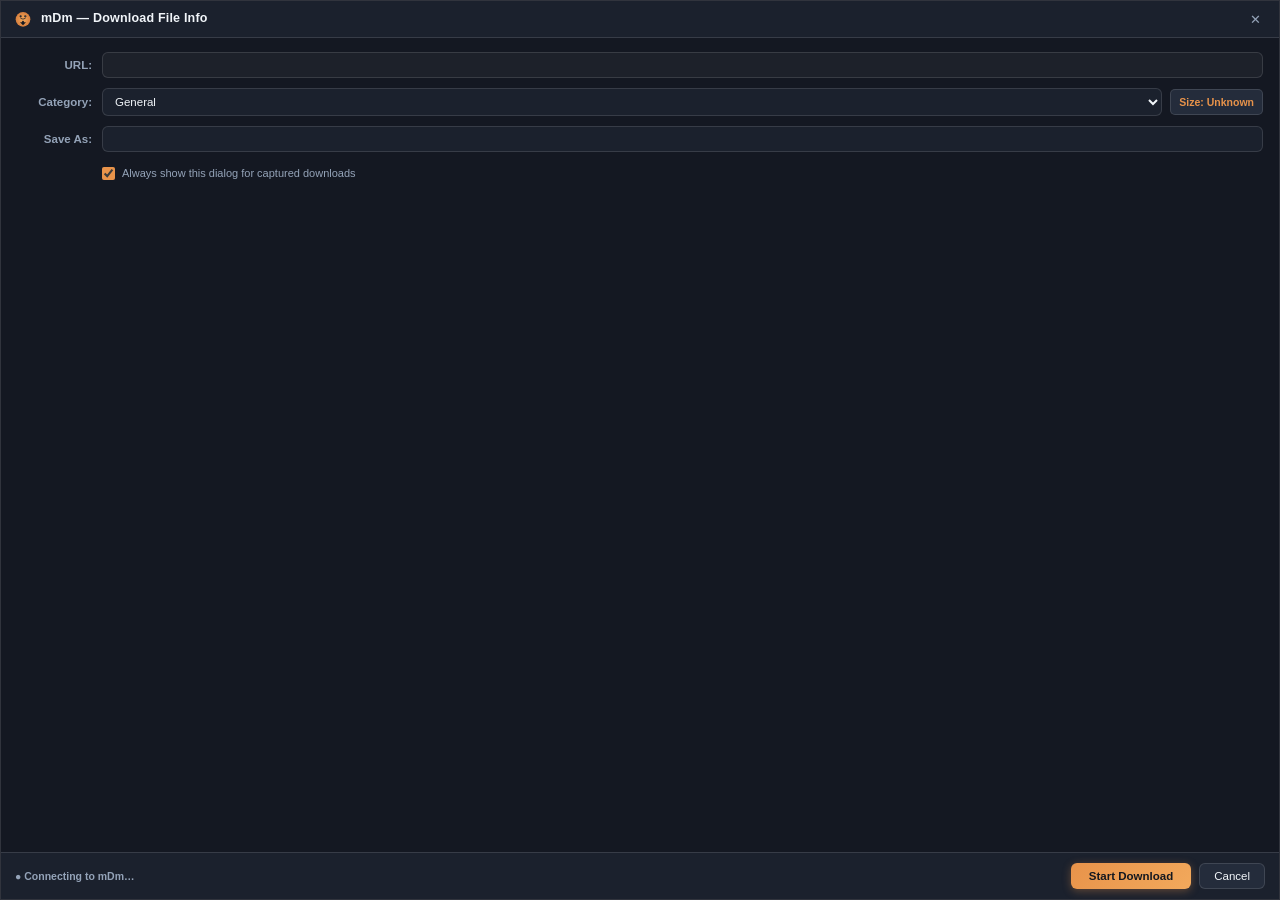
==== extension/dialog.html @ c91babe6 "feat: desktop floating speed widgets, playlist inspector, audio artwork/metadata, and Windows suppor" ====
<!doctype html>
<html lang="en">
<head>
  <meta charset="utf-8">
  <meta name="viewport" content="width=device-width, initial-scale=1">
  <title>mDm — Download File Info</title>
  <link rel="stylesheet" href="dialog.css">
</head>
<body>
  <div class="dlg-window">
    <!-- Header -->
    <div class="dlg-head">
      <div class="dlg-title">
        <svg class="dlg-mascot" viewBox="0 0 120 120">
          <defs>
            <radialGradient id="g-dlg-mascot" cx="0.5" cy="0.5" r="0.75">
              <stop offset="0" stop-color="#f2a95c"/>
              <stop offset="1" stop-color="#c96a2e"/>
            </radialGradient>
          </defs>
          <circle cx="60" cy="62" r="44" fill="url(#g-dlg-mascot)"/>
          <circle cx="46" cy="44" r="6.5" fill="#141820"/>
          <circle cx="74" cy="44" r="6.5" fill="#141820"/>
          <circle cx="48" cy="42" r="2" fill="#fff"/>
          <circle cx="76" cy="42" r="2" fill="#fff"/>
          <path d="M47 57 Q60 66 73 57" stroke="#141820" stroke-width="4.5" stroke-linecap="round" fill="none"/>
          <rect x="54.5" y="70" width="11" height="16" rx="5.5" fill="#141820"/>
          <path d="M42 80 h36 L60 97 Z" fill="#141820"/>
        </svg>
        <span>mDm — Download File Info</span>
      </div>
      <button type="button" class="dlg-btn-close" id="btn-close" title="Close">✕</button>
    </div>

    <!-- Form Content -->
    <div class="dlg-body">
      <div class="dlg-row">
        <label class="dlg-label">URL:</label>
        <div class="dlg-field-wrap">
          <input type="text" id="dlg-url" class="dlg-input" readonly spellcheck="false">
        </div>
      </div>

      <div class="dlg-row">
        <label class="dlg-label">Category:</label>
        <div class="dlg-field-wrap dlg-inline">
          <select id="dlg-category" class="dlg-select">
            <option value="general">General</option>
            <option value="programs">Programs (.exe, .msi, .apk)</option>
            <option value="compressed">Compressed (.zip, .rar, .7z)</option>
            <option value="videos">Videos (.mp4, .mkv, .webm)</option>
            <option value="audio">Audio (.mp3, .flac, .wav)</option>
            <option value="documents">Documents (.pdf, .docx, .txt)</option>
          </select>
          <span class="dlg-size-badge" id="dlg-size">Size: Unknown</span>
        </div>
      </div>

      <div class="dlg-row">
        <label class="dlg-label">Save As:</label>
        <div class="dlg-field-wrap">
          <input type="text" id="dlg-filename" class="dlg-input" spellcheck="false">
        </div>
      </div>

      <div class="dlg-options-row">
        <label class="dlg-checkbox-label">
          <input type="checkbox" id="dlg-chk-show" checked>
          <span>Always show this dialog for captured downloads</span>
        </label>
      </div>
    </div>

    <!-- Footer Buttons -->
    <div class="dlg-footer">
      <div class="dlg-footer-left">
        <span class="dlg-daemon-status" id="dlg-status">● Connecting to mDm…</span>
      </div>
      <div class="dlg-buttons">
        <button type="button" id="btn-start" class="dlg-btn-primary">Start Download</button>
        <button type="button" id="btn-cancel" class="dlg-btn-secondary">Cancel</button>
      </div>
    </div>
  </div>

  <script src="dialog.js"></script>
</body>
</html>
---- extension/dialog.css ----
/* mDm IDM-style Download Confirmation Dialog Window Styles */

:root {
  --bg: #141822;
  --panel: #1b212d;
  --panel-2: #242c3b;
  --border: rgba(255, 255, 255, 0.12);
  --text: #f1f5f9;
  --muted: #94a3b8;
  --accent: #e8934a;
  --accent-2: #f2a95c;
  --ok: #3ecf8e;
  --err: #ef4444;
}

* {
  box-sizing: border-box;
  margin: 0;
  padding: 0;
  user-select: none;
}

body {
  width: 100vw;
  height: 100vh;
  background: var(--bg);
  color: var(--text);
  font-family: -apple-system, BlinkMacSystemFont, "Segoe UI", Roboto, sans-serif;
  font-size: 12px;
  line-height: 1.4;
  overflow: hidden;
}

.dlg-window {
  display: flex;
  flex-direction: column;
  height: 100%;
  border: 1px solid var(--border);
}

/* Header */
.dlg-head {
  display: flex;
  align-items: center;
  justify-content: space-between;
  background: var(--panel);
  border-bottom: 1px solid var(--border);
  padding: 8px 12px;
  -webkit-app-region: drag;
}

.dlg-title {
  display: flex;
  align-items: center;
  gap: 8px;
  font-weight: 700;
  font-size: 12.5px;
  letter-spacing: 0.2px;
}

.dlg-mascot {
  width: 20px;
  height: 20px;
  flex-shrink: 0;
}

.dlg-btn-close {
  background: none;
  border: 0;
  color: var(--muted);
  cursor: pointer;
  font-size: 13px;
  padding: 2px 6px;
  border-radius: 4px;
  -webkit-app-region: no-drag;
}
.dlg-btn-close:hover {
  color: var(--text);
  background: rgba(255, 255, 255, 0.12);
}

/* Body */
.dlg-body {
  flex: 1;
  padding: 14px 16px;
  display: flex;
  flex-direction: column;
  gap: 10px;
  background: var(--bg);
}

.dlg-row {
  display: grid;
  grid-template-columns: 75px 1fr;
  align-items: center;
  gap: 10px;
}

.dlg-label {
  font-size: 11.5px;
  font-weight: 600;
  color: var(--muted);
  text-align: right;
}

.dlg-field-wrap {
  display: flex;
  align-items: center;
  width: 100%;
}

.dlg-inline {
  gap: 8px;
}

.dlg-input {
  width: 100%;
  background: var(--panel);
  border: 1px solid var(--border);
  border-radius: 6px;
  padding: 6px 10px;
  color: var(--text);
  font-size: 11.5px;
  outline: none;
  transition: border-color .15s ease;
  user-select: text;
}

.dlg-input:focus {
  border-color: var(--accent);
}

.dlg-input[readonly] {
  color: #cbd5e1;
  background: rgba(255, 255, 255, 0.04);
}

.dlg-select {
  flex: 1;
  background: var(--panel);
  border: 1px solid var(--border);
  border-radius: 6px;
  padding: 6px 8px;
  color: var(--text);
  font-size: 11.5px;
  outline: none;
  cursor: pointer;
}

.dlg-select:focus {
  border-color: var(--accent);
}

.dlg-size-badge {
  background: var(--panel-2);
  border: 1px solid var(--border);
  border-radius: 5px;
  padding: 5px 8px;
  font-size: 10.5px;
  font-weight: 600;
  color: var(--accent);
  white-space: nowrap;
}

.dlg-options-row {
  margin-top: 4px;
  padding-left: 85px;
}

.dlg-checkbox-label {
  display: inline-flex;
  align-items: center;
  gap: 7px;
  cursor: pointer;
  color: var(--muted);
  font-size: 11px;
}

.dlg-checkbox-label input[type="checkbox"] {
  accent-color: var(--accent);
  width: 13px;
  height: 13px;
  cursor: pointer;
}

/* Footer */
.dlg-footer {
  display: flex;
  align-items: center;
  justify-content: space-between;
  background: var(--panel);
  border-top: 1px solid var(--border);
  padding: 10px 14px;
}

.dlg-daemon-status {
  font-size: 10.5px;
  font-weight: 600;
  color: var(--muted);
}
.dlg-daemon-status.is-connected {
  color: var(--ok);
}
.dlg-daemon-status.is-error {
  color: var(--err);
}

.dlg-buttons {
  display: flex;
  align-items: center;
  gap: 8px;
}

.dlg-btn-primary {
  background: linear-gradient(135deg, var(--accent), var(--accent-2));
  color: #141820;
  border: 0;
  border-radius: 6px;
  padding: 7px 18px;
  font-size: 11.5px;
  font-weight: 700;
  cursor: pointer;
  box-shadow: 0 2px 8px rgba(232, 147, 74, 0.35);
  transition: transform .1s ease, filter .15s ease;
}
.dlg-btn-primary:hover {
  filter: brightness(1.08);
}
.dlg-btn-primary:active {
  transform: scale(0.97);
}

.dlg-btn-secondary {
  background: var(--panel-2);
  color: var(--text);
  border: 1px solid var(--border);
  border-radius: 6px;
  padding: 6px 14px;
  font-size: 11.5px;
  font-weight: 500;
  cursor: pointer;
}
.dlg-btn-secondary:hover {
  background: rgba(255, 255, 255, 0.12);
}
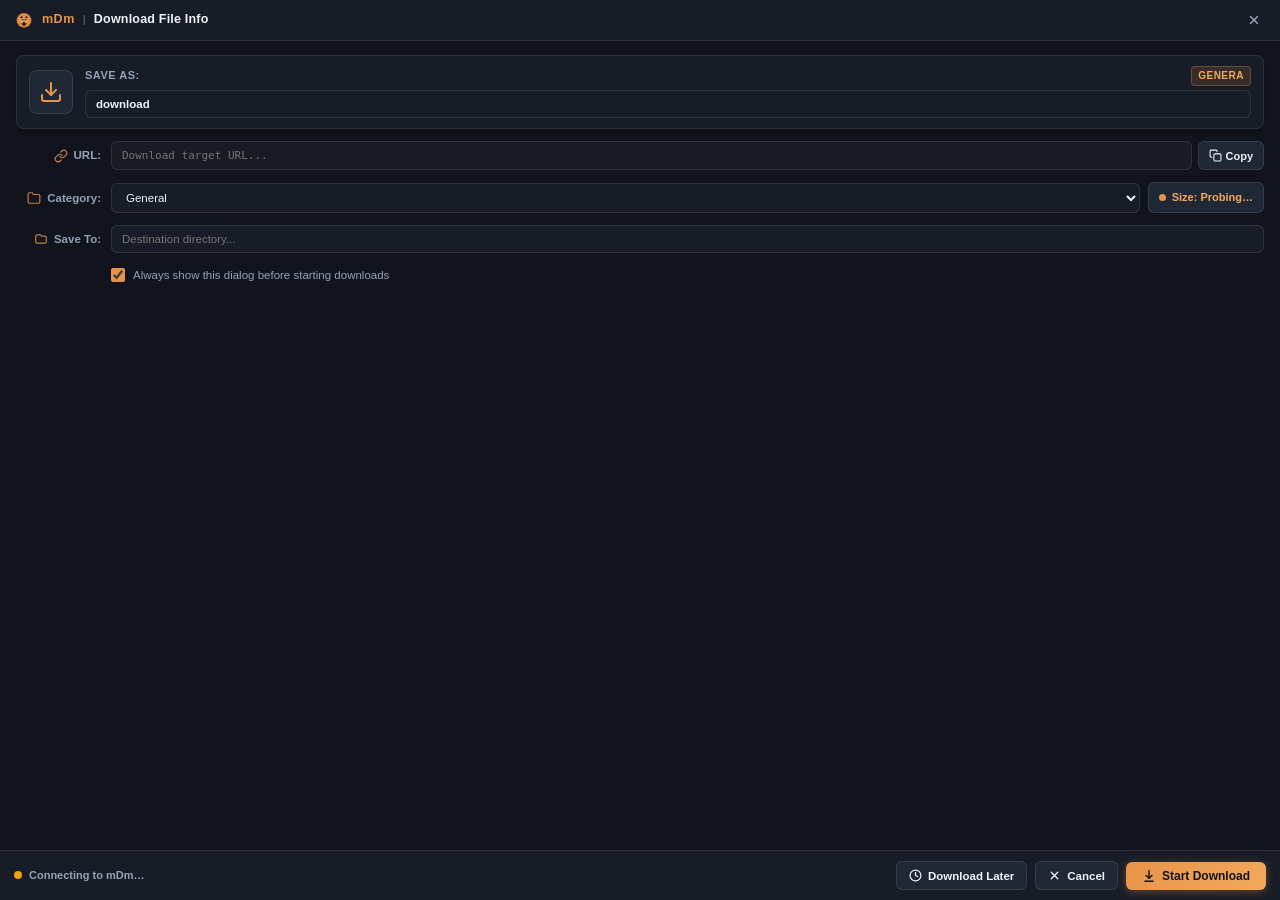
==== commit b2f54937: "feat: bundle browser extension in installer, add 1-click install, auto engine updates, and responsiv" ====
--- a/extension/dialog.html
+++ b/extension/dialog.html
@@ -9,9 +9,9 @@
 <body>
   <div class="dlg-window">
     <!-- Header -->
-    <div class="dlg-head">
+    <header class="dlg-head">
       <div class="dlg-title">
-        <svg class="dlg-mascot" viewBox="0 0 120 120">
+        <svg class="dlg-mascot" viewBox="0 0 120 120" aria-hidden="true">
           <defs>
             <radialGradient id="g-dlg-mascot" cx="0.5" cy="0.5" r="0.75">
               <stop offset="0" stop-color="#f2a95c"/>
@@ -27,62 +27,136 @@
           <rect x="54.5" y="70" width="11" height="16" rx="5.5" fill="#141820"/>
           <path d="M42 80 h36 L60 97 Z" fill="#141820"/>
         </svg>
-        <span>mDm — Download File Info</span>
+        <span class="dlg-app-name">mDm</span>
+        <span class="dlg-divider">|</span>
+        <span class="dlg-header-label">Download File Info</span>
       </div>
-      <button type="button" class="dlg-btn-close" id="btn-close" title="Close">✕</button>
-    </div>
+      <button type="button" class="dlg-btn-close" id="btn-close" title="Close" aria-label="Close dialog">
+        <svg viewBox="0 0 24 24" width="14" height="14" fill="none" stroke="currentColor" stroke-width="2.5" stroke-linecap="round">
+          <line x1="18" y1="6" x2="6" y2="18"/>
+          <line x1="6" y1="6" x2="18" y2="18"/>
+        </svg>
+      </button>
+    </header>
 
     <!-- Form Content -->
-    <div class="dlg-body">
-      <div class="dlg-row">
-        <label class="dlg-label">URL:</label>
-        <div class="dlg-field-wrap">
-          <input type="text" id="dlg-url" class="dlg-input" readonly spellcheck="false">
+    <main class="dlg-body">
+      <!-- File Summary Card -->
+      <div class="dlg-file-card">
+        <div class="dlg-file-icon-box" id="dlg-file-icon" title="Detected File Type">
+          <!-- Dynamically populated with category SVG icon -->
+        </div>
+        <div class="dlg-file-meta">
+          <div class="dlg-file-label-row">
+            <label for="dlg-filename" class="dlg-meta-title">Save As:</label>
+            <span class="dlg-ext-badge" id="dlg-ext-badge">FILE</span>
+          </div>
+          <input type="text" id="dlg-filename" class="dlg-input dlg-filename-input" spellcheck="false" autocomplete="off" placeholder="Filename...">
         </div>
       </div>
 
+      <!-- URL Row -->
       <div class="dlg-row">
-        <label class="dlg-label">Category:</label>
-        <div class="dlg-field-wrap dlg-inline">
-          <select id="dlg-category" class="dlg-select">
-            <option value="general">General</option>
-            <option value="programs">Programs (.exe, .msi, .apk)</option>
-            <option value="compressed">Compressed (.zip, .rar, .7z)</option>
-            <option value="videos">Videos (.mp4, .mkv, .webm)</option>
-            <option value="audio">Audio (.mp3, .flac, .wav)</option>
-            <option value="documents">Documents (.pdf, .docx, .txt)</option>
-          </select>
-          <span class="dlg-size-badge" id="dlg-size">Size: Unknown</span>
+        <label for="dlg-url" class="dlg-label">
+          <svg class="dlg-label-icon" viewBox="0 0 24 24" fill="none" stroke="currentColor" stroke-width="2" stroke-linecap="round" stroke-linejoin="round">
+            <path d="M10 13a5 5 0 0 0 7.54.54l3-3a5 5 0 0 0-7.07-7.07l-1.72 1.71"/>
+            <path d="M14 11a5 5 0 0 0-7.54-.54l-3 3a5 5 0 0 0 7.07 7.07l1.71-1.71"/>
+          </svg>
+          <span>URL:</span>
+        </label>
+        <div class="dlg-field-wrap dlg-has-button">
+          <input type="text" id="dlg-url" class="dlg-input dlg-readonly" readonly spellcheck="false" placeholder="Download target URL...">
+          <button type="button" class="dlg-field-btn" id="btn-copy-url" title="Copy URL to clipboard">
+            <svg class="btn-copy-icon" viewBox="0 0 24 24" width="13" height="13" fill="none" stroke="currentColor" stroke-width="2" stroke-linecap="round" stroke-linejoin="round">
+              <rect x="9" y="9" width="13" height="13" rx="2" ry="2"/>
+              <path d="M5 15H4a2 2 0 0 1-2-2V4a2 2 0 0 1 2-2h9a2 2 0 0 1 2 2v1"/>
+            </svg>
+            <span class="dlg-copy-text" id="dlg-copy-text">Copy</span>
+          </button>
         </div>
       </div>
 
+      <!-- Category & Size Grid -->
       <div class="dlg-row">
-        <label class="dlg-label">Save As:</label>
-        <div class="dlg-field-wrap">
-          <input type="text" id="dlg-filename" class="dlg-input" spellcheck="false">
+        <label for="dlg-category" class="dlg-label">
+          <svg class="dlg-label-icon" viewBox="0 0 24 24" fill="none" stroke="currentColor" stroke-width="2" stroke-linecap="round" stroke-linejoin="round">
+            <path d="M22 19a2 2 0 0 1-2 2H4a2 2 0 0 1-2-2V5a2 2 0 0 1 2-2h5l2 3h9a2 2 0 0 1 2 2z"/>
+          </svg>
+          <span>Category:</span>
+        </label>
+        <div class="dlg-field-wrap dlg-grid-cat-size">
+          <select id="dlg-category" class="dlg-select">
+            <option value="general">General</option>
+            <option value="programs">Programs (.exe, .msi, .apk, .iso)</option>
+            <option value="compressed">Compressed (.zip, .rar, .7z, .tar)</option>
+            <option value="videos">Videos (.mp4, .mkv, .webm, .mov)</option>
+            <option value="audio">Audio (.mp3, .flac, .wav, .m4a)</option>
+            <option value="documents">Documents (.pdf, .docx, .txt)</option>
+          </select>
+          <div class="dlg-size-badge" id="dlg-size-badge">
+            <span class="dlg-size-dot" id="dlg-size-dot"></span>
+            <span id="dlg-size">Size: Probing…</span>
+          </div>
         </div>
       </div>
 
+      <!-- Save To Folder Row -->
+      <div class="dlg-row">
+        <label for="dlg-output-dir" class="dlg-label">
+          <svg class="dlg-label-icon" viewBox="0 0 24 24" fill="none" stroke="currentColor" stroke-width="2" stroke-linecap="round" stroke-linejoin="round">
+            <path d="M3 7v10a2 2 0 0 0 2 2h14a2 2 0 0 0 2-2V9a2 2 0 0 0-2-2h-6l-2-2H5a2 2 0 0 0-2 2z"/>
+          </svg>
+          <span>Save To:</span>
+        </label>
+        <div class="dlg-field-wrap">
+          <input type="text" id="dlg-output-dir" class="dlg-input" spellcheck="false" placeholder="Destination directory...">
+        </div>
+      </div>
+
+      <!-- Options Row -->
       <div class="dlg-options-row">
         <label class="dlg-checkbox-label">
           <input type="checkbox" id="dlg-chk-show" checked>
-          <span>Always show this dialog for captured downloads</span>
+          <span>Always show this dialog before starting downloads</span>
         </label>
       </div>
-    </div>
+    </main>
 
-    <!-- Footer Buttons -->
-    <div class="dlg-footer">
+    <!-- Footer -->
+    <footer class="dlg-footer">
       <div class="dlg-footer-left">
-        <span class="dlg-daemon-status" id="dlg-status">● Connecting to mDm…</span>
+        <div class="dlg-status-indicator" id="dlg-status">
+          <span class="dlg-status-dot is-connecting" id="dlg-status-dot"></span>
+          <span class="dlg-status-label" id="dlg-status-text">Connecting to mDm…</span>
+        </div>
       </div>
       <div class="dlg-buttons">
-        <button type="button" id="btn-start" class="dlg-btn-primary">Start Download</button>
-        <button type="button" id="btn-cancel" class="dlg-btn-secondary">Cancel</button>
+        <button type="button" id="btn-later" class="dlg-btn-secondary" title="Add to queue in paused state">
+          <svg viewBox="0 0 24 24" width="13" height="13" fill="none" stroke="currentColor" stroke-width="2.2" stroke-linecap="round" stroke-linejoin="round">
+            <circle cx="12" cy="12" r="10"/>
+            <polyline points="12 6 12 12 16 14"/>
+          </svg>
+          <span>Download Later</span>
+        </button>
+        <button type="button" id="btn-cancel" class="dlg-btn-secondary" title="Cancel this download">
+          <svg viewBox="0 0 24 24" width="13" height="13" fill="none" stroke="currentColor" stroke-width="2.2" stroke-linecap="round" stroke-linejoin="round">
+            <line x1="18" y1="6" x2="6" y2="18"/>
+            <line x1="6" y1="6" x2="18" y2="18"/>
+          </svg>
+          <span>Cancel</span>
+        </button>
+        <button type="button" id="btn-start" class="dlg-btn-primary" title="Start downloading immediately">
+          <svg viewBox="0 0 24 24" width="14" height="14" fill="none" stroke="currentColor" stroke-width="2.5" stroke-linecap="round" stroke-linejoin="round">
+            <path d="M12 3v13"/>
+            <polyline points="7 11 12 16 17 11"/>
+            <line x1="5" y1="21" x2="19" y2="21"/>
+          </svg>
+          <span>Start Download</span>
+        </button>
       </div>
-    </div>
+    </footer>
   </div>
 
   <script src="dialog.js"></script>
 </body>
-</html>+</html>
--- a/extension/dialog.css
+++ b/extension/dialog.css
@@ -1,15 +1,19 @@
 /* mDm IDM-style Download Confirmation Dialog Window Styles */
 
 :root {
-  --bg: #141822;
-  --panel: #1b212d;
-  --panel-2: #242c3b;
-  --border: rgba(255, 255, 255, 0.12);
+  --bg: #11141c;
+  --panel: #171c26;
+  --panel-2: #202735;
+  --panel-hover: #262f40;
+  --border: rgba(255, 255, 255, 0.10);
+  --border-focus: #e8934a;
   --text: #f1f5f9;
-  --muted: #94a3b8;
+  --text-muted: #94a3b8;
+  --text-dim: #64748b;
   --accent: #e8934a;
   --accent-2: #f2a95c;
-  --ok: #3ecf8e;
+  --ok: #10b981;
+  --warn: #f59e0b;
   --err: #ef4444;
 }
 
@@ -25,7 +29,7 @@
   height: 100vh;
   background: var(--bg);
   color: var(--text);
-  font-family: -apple-system, BlinkMacSystemFont, "Segoe UI", Roboto, sans-serif;
+  font-family: -apple-system, BlinkMacSystemFont, "Segoe UI", Roboto, Oxygen, Ubuntu, Cantarell, sans-serif;
   font-size: 12px;
   line-height: 1.4;
   overflow: hidden;
@@ -35,7 +39,7 @@
   display: flex;
   flex-direction: column;
   height: 100%;
-  border: 1px solid var(--border);
+  background: var(--bg);
 }
 
 /* Header */
@@ -45,7 +49,7 @@
   justify-content: space-between;
   background: var(--panel);
   border-bottom: 1px solid var(--border);
-  padding: 8px 12px;
+  padding: 8px 14px;
   -webkit-app-region: drag;
 }
 
@@ -53,7 +57,6 @@
   display: flex;
   align-items: center;
   gap: 8px;
-  font-weight: 700;
   font-size: 12.5px;
   letter-spacing: 0.2px;
 }
@@ -64,19 +67,41 @@
   flex-shrink: 0;
 }
 
+.dlg-app-name {
+  font-weight: 800;
+  color: var(--accent);
+  letter-spacing: 0.5px;
+}
+
+.dlg-divider {
+  color: var(--text-dim);
+  font-weight: 300;
+  font-size: 11px;
+}
+
+.dlg-header-label {
+  font-weight: 600;
+  color: var(--text);
+}
+
 .dlg-btn-close {
-  background: none;
+  display: flex;
+  align-items: center;
+  justify-content: center;
+  background: transparent;
   border: 0;
-  color: var(--muted);
-  cursor: pointer;
-  font-size: 13px;
-  padding: 2px 6px;
+  color: var(--text-muted);
+  cursor: pointer;
+  width: 24px;
+  height: 24px;
   border-radius: 4px;
   -webkit-app-region: no-drag;
-}
+  transition: all 0.15s ease;
+}
+
 .dlg-btn-close:hover {
-  color: var(--text);
-  background: rgba(255, 255, 255, 0.12);
+  color: #fff;
+  background: rgba(239, 68, 68, 0.75);
 }
 
 /* Body */
@@ -85,22 +110,104 @@
   padding: 14px 16px;
   display: flex;
   flex-direction: column;
-  gap: 10px;
+  gap: 12px;
   background: var(--bg);
-}
-
+  overflow-y: auto;
+}
+
+/* File Summary Card */
+.dlg-file-card {
+  display: flex;
+  align-items: center;
+  gap: 12px;
+  background: var(--panel);
+  border: 1px solid var(--border);
+  border-radius: 8px;
+  padding: 10px 12px;
+  box-shadow: 0 2px 6px rgba(0, 0, 0, 0.2);
+}
+
+.dlg-file-icon-box {
+  width: 44px;
+  height: 44px;
+  flex-shrink: 0;
+  display: flex;
+  align-items: center;
+  justify-content: center;
+  background: var(--panel-2);
+  border: 1px solid var(--border);
+  border-radius: 8px;
+  color: var(--accent);
+}
+
+.dlg-file-icon-box svg {
+  width: 24px;
+  height: 24px;
+}
+
+.dlg-file-meta {
+  flex: 1;
+  min-width: 0;
+  display: flex;
+  flex-direction: column;
+  gap: 4px;
+}
+
+.dlg-file-label-row {
+  display: flex;
+  align-items: center;
+  justify-content: space-between;
+}
+
+.dlg-meta-title {
+  font-size: 11px;
+  font-weight: 700;
+  color: var(--text-muted);
+  text-transform: uppercase;
+  letter-spacing: 0.5px;
+}
+
+.dlg-ext-badge {
+  background: rgba(232, 147, 74, 0.15);
+  color: var(--accent-2);
+  border: 1px solid rgba(232, 147, 74, 0.3);
+  border-radius: 4px;
+  padding: 2px 6px;
+  font-size: 10px;
+  font-weight: 700;
+  letter-spacing: 0.5px;
+  text-transform: uppercase;
+}
+
+.dlg-filename-input {
+  font-weight: 600;
+  font-size: 12.5px;
+  color: #fff;
+}
+
+/* Rows */
 .dlg-row {
   display: grid;
-  grid-template-columns: 75px 1fr;
+  grid-template-columns: 85px 1fr;
   align-items: center;
   gap: 10px;
 }
 
 .dlg-label {
+  display: flex;
+  align-items: center;
+  gap: 6px;
   font-size: 11.5px;
   font-weight: 600;
-  color: var(--muted);
-  text-align: right;
+  color: var(--text-muted);
+  justify-content: flex-end;
+}
+
+.dlg-label-icon {
+  width: 14px;
+  height: 14px;
+  stroke: var(--accent);
+  opacity: 0.85;
 }
 
 .dlg-field-wrap {
@@ -109,8 +216,14 @@
   width: 100%;
 }
 
-.dlg-inline {
+.dlg-has-button {
+  gap: 6px;
+}
+
+.dlg-grid-cat-size {
+  display: flex;
   gap: 8px;
+  align-items: center;
 }
 
 .dlg-input {
@@ -118,21 +231,46 @@
   background: var(--panel);
   border: 1px solid var(--border);
   border-radius: 6px;
-  padding: 6px 10px;
+  padding: 7px 10px;
   color: var(--text);
   font-size: 11.5px;
   outline: none;
-  transition: border-color .15s ease;
+  transition: border-color .15s ease, box-shadow .15s ease;
   user-select: text;
 }
 
 .dlg-input:focus {
   border-color: var(--accent);
-}
-
-.dlg-input[readonly] {
-  color: #cbd5e1;
-  background: rgba(255, 255, 255, 0.04);
+  box-shadow: 0 0 0 2px rgba(232, 147, 74, 0.2);
+}
+
+.dlg-readonly {
+  color: #94a3b8;
+  background: rgba(255, 255, 255, 0.03);
+  font-family: Consolas, monospace;
+  font-size: 11px;
+}
+
+.dlg-field-btn {
+  display: inline-flex;
+  align-items: center;
+  gap: 4px;
+  background: var(--panel-2);
+  color: var(--text);
+  border: 1px solid var(--border);
+  border-radius: 6px;
+  padding: 7px 10px;
+  font-size: 11px;
+  font-weight: 600;
+  cursor: pointer;
+  white-space: nowrap;
+  transition: all 0.15s ease;
+}
+
+.dlg-field-btn:hover {
+  background: var(--panel-hover);
+  border-color: rgba(255, 255, 255, 0.2);
+  color: #fff;
 }
 
 .dlg-select {
@@ -140,11 +278,13 @@
   background: var(--panel);
   border: 1px solid var(--border);
   border-radius: 6px;
-  padding: 6px 8px;
+  padding: 7px 10px;
   color: var(--text);
   font-size: 11.5px;
+  font-weight: 500;
   outline: none;
   cursor: pointer;
+  transition: border-color .15s ease;
 }
 
 .dlg-select:focus {
@@ -152,34 +292,54 @@
 }
 
 .dlg-size-badge {
+  display: inline-flex;
+  align-items: center;
+  gap: 6px;
   background: var(--panel-2);
   border: 1px solid var(--border);
-  border-radius: 5px;
-  padding: 5px 8px;
-  font-size: 10.5px;
-  font-weight: 600;
-  color: var(--accent);
+  border-radius: 6px;
+  padding: 7px 10px;
+  font-size: 11px;
+  font-weight: 600;
+  color: var(--accent-2);
   white-space: nowrap;
 }
 
+.dlg-size-dot {
+  width: 7px;
+  height: 7px;
+  border-radius: 50%;
+  background: var(--warn);
+}
+
+.dlg-size-dot.is-verified {
+  background: var(--ok);
+}
+
+.dlg-size-dot.is-probing {
+  background: var(--accent);
+  animation: dlgPulse 1s infinite alternate;
+}
+
+/* Options */
 .dlg-options-row {
-  margin-top: 4px;
-  padding-left: 85px;
+  padding-left: 95px;
+  margin-top: 2px;
 }
 
 .dlg-checkbox-label {
   display: inline-flex;
   align-items: center;
-  gap: 7px;
-  cursor: pointer;
-  color: var(--muted);
-  font-size: 11px;
+  gap: 8px;
+  cursor: pointer;
+  color: var(--text-muted);
+  font-size: 11.5px;
 }
 
 .dlg-checkbox-label input[type="checkbox"] {
   accent-color: var(--accent);
-  width: 13px;
-  height: 13px;
+  width: 14px;
+  height: 14px;
   cursor: pointer;
 }
 
@@ -193,16 +353,38 @@
   padding: 10px 14px;
 }
 
-.dlg-daemon-status {
-  font-size: 10.5px;
-  font-weight: 600;
-  color: var(--muted);
-}
-.dlg-daemon-status.is-connected {
-  color: var(--ok);
-}
-.dlg-daemon-status.is-error {
-  color: var(--err);
+.dlg-status-indicator {
+  display: flex;
+  align-items: center;
+  gap: 7px;
+  font-size: 11px;
+  font-weight: 600;
+}
+
+.dlg-status-dot {
+  width: 8px;
+  height: 8px;
+  border-radius: 50%;
+  background: var(--text-dim);
+}
+
+.dlg-status-dot.is-connecting {
+  background: var(--warn);
+  animation: dlgPulse 1s infinite alternate;
+}
+
+.dlg-status-dot.is-connected {
+  background: var(--ok);
+  box-shadow: 0 0 6px rgba(16, 185, 129, 0.6);
+}
+
+.dlg-status-dot.is-error {
+  background: var(--err);
+  box-shadow: 0 0 6px rgba(239, 68, 68, 0.6);
+}
+
+.dlg-status-label {
+  color: var(--text-muted);
 }
 
 .dlg-buttons {
@@ -212,34 +394,55 @@
 }
 
 .dlg-btn-primary {
+  display: inline-flex;
+  align-items: center;
+  gap: 6px;
   background: linear-gradient(135deg, var(--accent), var(--accent-2));
-  color: #141820;
+  color: #11141c;
   border: 0;
   border-radius: 6px;
-  padding: 7px 18px;
-  font-size: 11.5px;
+  padding: 7px 16px;
+  font-size: 12px;
   font-weight: 700;
   cursor: pointer;
-  box-shadow: 0 2px 8px rgba(232, 147, 74, 0.35);
+  box-shadow: 0 2px 10px rgba(232, 147, 74, 0.35);
   transition: transform .1s ease, filter .15s ease;
 }
+
 .dlg-btn-primary:hover {
   filter: brightness(1.08);
 }
+
 .dlg-btn-primary:active {
   transform: scale(0.97);
 }
 
 .dlg-btn-secondary {
+  display: inline-flex;
+  align-items: center;
+  gap: 6px;
   background: var(--panel-2);
   color: var(--text);
   border: 1px solid var(--border);
   border-radius: 6px;
-  padding: 6px 14px;
+  padding: 7px 12px;
   font-size: 11.5px;
-  font-weight: 500;
-  cursor: pointer;
-}
+  font-weight: 600;
+  cursor: pointer;
+  transition: all 0.15s ease;
+}
+
 .dlg-btn-secondary:hover {
-  background: rgba(255, 255, 255, 0.12);
-}
+  background: var(--panel-hover);
+  border-color: rgba(255, 255, 255, 0.2);
+  color: #fff;
+}
+
+.dlg-btn-secondary:active {
+  transform: scale(0.98);
+}
+
+@keyframes dlgPulse {
+  from { opacity: 0.4; transform: scale(0.9); }
+  to { opacity: 1; transform: scale(1.1); }
+}
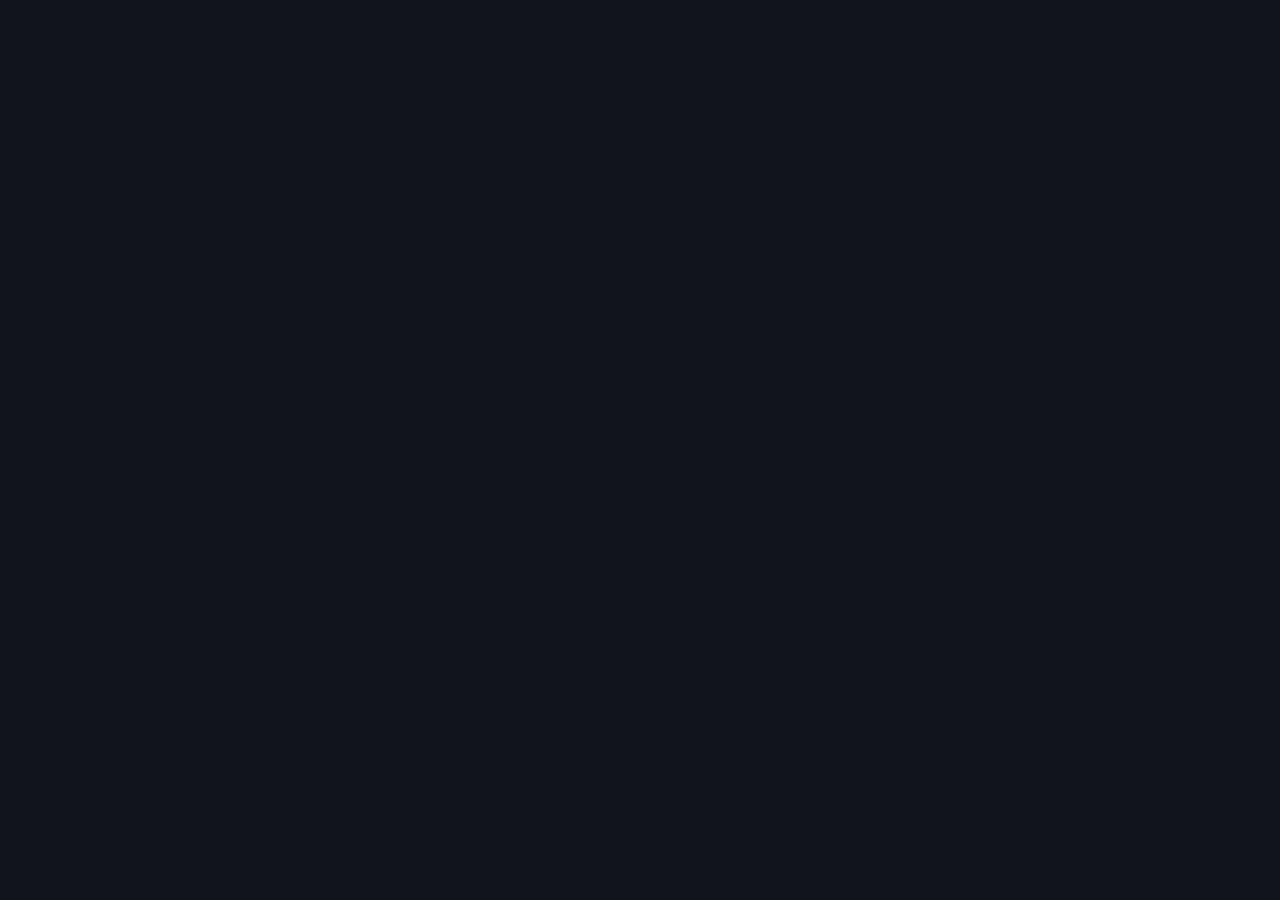
==== commit 7b67993f: "feat(extension): fixed-size in-page download dialog Replace the resizable OS popup with a fixed 580x" ====
--- a/extension/dialog.html
+++ b/extension/dialog.html
@@ -7,156 +7,7 @@
   <link rel="stylesheet" href="dialog.css">
 </head>
 <body>
-  <div class="dlg-window">
-    <!-- Header -->
-    <header class="dlg-head">
-      <div class="dlg-title">
-        <svg class="dlg-mascot" viewBox="0 0 120 120" aria-hidden="true">
-          <defs>
-            <radialGradient id="g-dlg-mascot" cx="0.5" cy="0.5" r="0.75">
-              <stop offset="0" stop-color="#f2a95c"/>
-              <stop offset="1" stop-color="#c96a2e"/>
-            </radialGradient>
-          </defs>
-          <circle cx="60" cy="62" r="44" fill="url(#g-dlg-mascot)"/>
-          <circle cx="46" cy="44" r="6.5" fill="#141820"/>
-          <circle cx="74" cy="44" r="6.5" fill="#141820"/>
-          <circle cx="48" cy="42" r="2" fill="#fff"/>
-          <circle cx="76" cy="42" r="2" fill="#fff"/>
-          <path d="M47 57 Q60 66 73 57" stroke="#141820" stroke-width="4.5" stroke-linecap="round" fill="none"/>
-          <rect x="54.5" y="70" width="11" height="16" rx="5.5" fill="#141820"/>
-          <path d="M42 80 h36 L60 97 Z" fill="#141820"/>
-        </svg>
-        <span class="dlg-app-name">mDm</span>
-        <span class="dlg-divider">|</span>
-        <span class="dlg-header-label">Download File Info</span>
-      </div>
-      <button type="button" class="dlg-btn-close" id="btn-close" title="Close" aria-label="Close dialog">
-        <svg viewBox="0 0 24 24" width="14" height="14" fill="none" stroke="currentColor" stroke-width="2.5" stroke-linecap="round">
-          <line x1="18" y1="6" x2="6" y2="18"/>
-          <line x1="6" y1="6" x2="18" y2="18"/>
-        </svg>
-      </button>
-    </header>
-
-    <!-- Form Content -->
-    <main class="dlg-body">
-      <!-- File Summary Card -->
-      <div class="dlg-file-card">
-        <div class="dlg-file-icon-box" id="dlg-file-icon" title="Detected File Type">
-          <!-- Dynamically populated with category SVG icon -->
-        </div>
-        <div class="dlg-file-meta">
-          <div class="dlg-file-label-row">
-            <label for="dlg-filename" class="dlg-meta-title">Save As:</label>
-            <span class="dlg-ext-badge" id="dlg-ext-badge">FILE</span>
-          </div>
-          <input type="text" id="dlg-filename" class="dlg-input dlg-filename-input" spellcheck="false" autocomplete="off" placeholder="Filename...">
-        </div>
-      </div>
-
-      <!-- URL Row -->
-      <div class="dlg-row">
-        <label for="dlg-url" class="dlg-label">
-          <svg class="dlg-label-icon" viewBox="0 0 24 24" fill="none" stroke="currentColor" stroke-width="2" stroke-linecap="round" stroke-linejoin="round">
-            <path d="M10 13a5 5 0 0 0 7.54.54l3-3a5 5 0 0 0-7.07-7.07l-1.72 1.71"/>
-            <path d="M14 11a5 5 0 0 0-7.54-.54l-3 3a5 5 0 0 0 7.07 7.07l1.71-1.71"/>
-          </svg>
-          <span>URL:</span>
-        </label>
-        <div class="dlg-field-wrap dlg-has-button">
-          <input type="text" id="dlg-url" class="dlg-input dlg-readonly" readonly spellcheck="false" placeholder="Download target URL...">
-          <button type="button" class="dlg-field-btn" id="btn-copy-url" title="Copy URL to clipboard">
-            <svg class="btn-copy-icon" viewBox="0 0 24 24" width="13" height="13" fill="none" stroke="currentColor" stroke-width="2" stroke-linecap="round" stroke-linejoin="round">
-              <rect x="9" y="9" width="13" height="13" rx="2" ry="2"/>
-              <path d="M5 15H4a2 2 0 0 1-2-2V4a2 2 0 0 1 2-2h9a2 2 0 0 1 2 2v1"/>
-            </svg>
-            <span class="dlg-copy-text" id="dlg-copy-text">Copy</span>
-          </button>
-        </div>
-      </div>
-
-      <!-- Category & Size Grid -->
-      <div class="dlg-row">
-        <label for="dlg-category" class="dlg-label">
-          <svg class="dlg-label-icon" viewBox="0 0 24 24" fill="none" stroke="currentColor" stroke-width="2" stroke-linecap="round" stroke-linejoin="round">
-            <path d="M22 19a2 2 0 0 1-2 2H4a2 2 0 0 1-2-2V5a2 2 0 0 1 2-2h5l2 3h9a2 2 0 0 1 2 2z"/>
-          </svg>
-          <span>Category:</span>
-        </label>
-        <div class="dlg-field-wrap dlg-grid-cat-size">
-          <select id="dlg-category" class="dlg-select">
-            <option value="general">General</option>
-            <option value="programs">Programs (.exe, .msi, .apk, .iso)</option>
-            <option value="compressed">Compressed (.zip, .rar, .7z, .tar)</option>
-            <option value="videos">Videos (.mp4, .mkv, .webm, .mov)</option>
-            <option value="audio">Audio (.mp3, .flac, .wav, .m4a)</option>
-            <option value="documents">Documents (.pdf, .docx, .txt)</option>
-          </select>
-          <div class="dlg-size-badge" id="dlg-size-badge">
-            <span class="dlg-size-dot" id="dlg-size-dot"></span>
-            <span id="dlg-size">Size: Probing…</span>
-          </div>
-        </div>
-      </div>
-
-      <!-- Save To Folder Row -->
-      <div class="dlg-row">
-        <label for="dlg-output-dir" class="dlg-label">
-          <svg class="dlg-label-icon" viewBox="0 0 24 24" fill="none" stroke="currentColor" stroke-width="2" stroke-linecap="round" stroke-linejoin="round">
-            <path d="M3 7v10a2 2 0 0 0 2 2h14a2 2 0 0 0 2-2V9a2 2 0 0 0-2-2h-6l-2-2H5a2 2 0 0 0-2 2z"/>
-          </svg>
-          <span>Save To:</span>
-        </label>
-        <div class="dlg-field-wrap">
-          <input type="text" id="dlg-output-dir" class="dlg-input" spellcheck="false" placeholder="Destination directory...">
-        </div>
-      </div>
-
-      <!-- Options Row -->
-      <div class="dlg-options-row">
-        <label class="dlg-checkbox-label">
-          <input type="checkbox" id="dlg-chk-show" checked>
-          <span>Always show this dialog before starting downloads</span>
-        </label>
-      </div>
-    </main>
-
-    <!-- Footer -->
-    <footer class="dlg-footer">
-      <div class="dlg-footer-left">
-        <div class="dlg-status-indicator" id="dlg-status">
-          <span class="dlg-status-dot is-connecting" id="dlg-status-dot"></span>
-          <span class="dlg-status-label" id="dlg-status-text">Connecting to mDm…</span>
-        </div>
-      </div>
-      <div class="dlg-buttons">
-        <button type="button" id="btn-later" class="dlg-btn-secondary" title="Add to queue in paused state">
-          <svg viewBox="0 0 24 24" width="13" height="13" fill="none" stroke="currentColor" stroke-width="2.2" stroke-linecap="round" stroke-linejoin="round">
-            <circle cx="12" cy="12" r="10"/>
-            <polyline points="12 6 12 12 16 14"/>
-          </svg>
-          <span>Download Later</span>
-        </button>
-        <button type="button" id="btn-cancel" class="dlg-btn-secondary" title="Cancel this download">
-          <svg viewBox="0 0 24 24" width="13" height="13" fill="none" stroke="currentColor" stroke-width="2.2" stroke-linecap="round" stroke-linejoin="round">
-            <line x1="18" y1="6" x2="6" y2="18"/>
-            <line x1="6" y1="6" x2="18" y2="18"/>
-          </svg>
-          <span>Cancel</span>
-        </button>
-        <button type="button" id="btn-start" class="dlg-btn-primary" title="Start downloading immediately">
-          <svg viewBox="0 0 24 24" width="14" height="14" fill="none" stroke="currentColor" stroke-width="2.5" stroke-linecap="round" stroke-linejoin="round">
-            <path d="M12 3v13"/>
-            <polyline points="7 11 12 16 17 11"/>
-            <line x1="5" y1="21" x2="19" y2="21"/>
-          </svg>
-          <span>Start Download</span>
-        </button>
-      </div>
-    </footer>
-  </div>
-
+  <script src="dialog-core.js"></script>
   <script src="dialog.js"></script>
 </body>
 </html>
--- a/extension/dialog.css
+++ b/extension/dialog.css
@@ -1,10 +1,12 @@
 /* mDm IDM-style Download Confirmation Dialog Window Styles */
 
-:root {
+:root,
+.mdm-modal-overlay {
   --bg: #11141c;
   --panel: #171c26;
   --panel-2: #202735;
   --panel-hover: #262f40;
+  --field: #131822;
   --border: rgba(255, 255, 255, 0.10);
   --border-focus: #e8934a;
   --text: #f1f5f9;
@@ -24,15 +26,19 @@
   user-select: none;
 }
 
+html,
 body {
-  width: 100vw;
-  height: 100vh;
+  width: 100%;
+  height: 100%;
+  overflow: hidden;
   background: var(--bg);
+}
+
+body {
   color: var(--text);
   font-family: -apple-system, BlinkMacSystemFont, "Segoe UI", Roboto, Oxygen, Ubuntu, Cantarell, sans-serif;
   font-size: 12px;
   line-height: 1.4;
-  overflow: hidden;
 }
 
 .dlg-window {
@@ -40,6 +46,42 @@
   flex-direction: column;
   height: 100%;
   background: var(--bg);
+  overflow: hidden;
+}
+
+/* In-page modal (content-script Shadow DOM) */
+.mdm-modal-overlay {
+  position: fixed;
+  inset: 0;
+  z-index: 2147483647;
+  display: flex;
+  align-items: center;
+  justify-content: center;
+  padding: 16px;
+  background: rgba(4, 7, 12, 0.62);
+  -webkit-backdrop-filter: blur(2px);
+  backdrop-filter: blur(2px);
+  color: var(--text);
+  font-family: -apple-system, BlinkMacSystemFont, "Segoe UI", Roboto, Oxygen, Ubuntu, Cantarell, sans-serif;
+  font-size: 12px;
+  line-height: 1.4;
+  animation: mdmOverlayIn 0.14s ease-out;
+}
+
+.mdm-modal-overlay .dlg-window {
+  width: 580px;
+  height: 430px;
+  max-width: calc(100vw - 32px);
+  max-height: calc(100vh - 32px);
+  border: 1px solid rgba(255, 255, 255, 0.14);
+  border-radius: 10px;
+  box-shadow: 0 24px 70px rgba(0, 0, 0, 0.6), 0 6px 20px rgba(0, 0, 0, 0.45);
+  overflow: hidden;
+  animation: mdmDialogIn 0.18s cubic-bezier(0.2, 0.8, 0.2, 1);
+}
+
+.mdm-modal-overlay .dlg-head {
+  border-radius: 10px 10px 0 0;
 }
 
 /* Header */
@@ -47,6 +89,9 @@
   display: flex;
   align-items: center;
   justify-content: space-between;
+  flex: 0 0 auto;
+  gap: 12px;
+  min-height: 38px;
   background: var(--panel);
   border-bottom: 1px solid var(--border);
   padding: 8px 14px;
@@ -57,6 +102,7 @@
   display: flex;
   align-items: center;
   gap: 8px;
+  min-width: 0;
   font-size: 12.5px;
   letter-spacing: 0.2px;
 }
@@ -82,21 +128,25 @@
 .dlg-header-label {
   font-weight: 600;
   color: var(--text);
+  white-space: nowrap;
+  overflow: hidden;
+  text-overflow: ellipsis;
 }
 
 .dlg-btn-close {
   display: flex;
   align-items: center;
   justify-content: center;
+  flex: 0 0 auto;
   background: transparent;
   border: 0;
   color: var(--text-muted);
   cursor: pointer;
   width: 24px;
   height: 24px;
-  border-radius: 4px;
+  border-radius: 5px;
   -webkit-app-region: no-drag;
-  transition: all 0.15s ease;
+  transition: background-color 0.15s ease, color 0.15s ease;
 }
 
 .dlg-btn-close:hover {
@@ -106,21 +156,31 @@
 
 /* Body */
 .dlg-body {
-  flex: 1;
+  flex: 1 1 auto;
+  min-height: 0;
   padding: 14px 16px;
   display: flex;
   flex-direction: column;
   gap: 12px;
   background: var(--bg);
   overflow-y: auto;
+  scrollbar-width: none;
+  -ms-overflow-style: none;
+}
+
+.dlg-body::-webkit-scrollbar {
+  width: 0;
+  height: 0;
+  display: none;
 }
 
 /* File Summary Card */
 .dlg-file-card {
   display: flex;
   align-items: center;
+  flex: 0 0 auto;
   gap: 12px;
-  background: var(--panel);
+  background: linear-gradient(180deg, #1a202b, var(--panel));
   border: 1px solid var(--border);
   border-radius: 8px;
   padding: 10px 12px;
@@ -157,17 +217,20 @@
   display: flex;
   align-items: center;
   justify-content: space-between;
+  gap: 10px;
+  min-width: 0;
 }
 
 .dlg-meta-title {
-  font-size: 11px;
+  font-size: 10.5px;
   font-weight: 700;
   color: var(--text-muted);
   text-transform: uppercase;
-  letter-spacing: 0.5px;
+  letter-spacing: 0.6px;
 }
 
 .dlg-ext-badge {
+  flex: 0 0 auto;
   background: rgba(232, 147, 74, 0.15);
   color: var(--accent-2);
   border: 1px solid rgba(232, 147, 74, 0.3);
@@ -188,24 +251,31 @@
 /* Rows */
 .dlg-row {
   display: grid;
-  grid-template-columns: 85px 1fr;
-  align-items: center;
+  grid-template-columns: 88px minmax(0, 1fr);
+  align-items: center;
+  flex: 0 0 auto;
   gap: 10px;
 }
 
 .dlg-label {
   display: flex;
   align-items: center;
+  justify-content: flex-end;
   gap: 6px;
+  min-width: 0;
   font-size: 11.5px;
   font-weight: 600;
   color: var(--text-muted);
-  justify-content: flex-end;
+}
+
+.dlg-label span {
+  white-space: nowrap;
 }
 
 .dlg-label-icon {
   width: 14px;
   height: 14px;
+  flex-shrink: 0;
   stroke: var(--accent);
   opacity: 0.85;
 }
@@ -213,7 +283,14 @@
 .dlg-field-wrap {
   display: flex;
   align-items: center;
+  gap: 8px;
   width: 100%;
+  min-width: 0;
+}
+
+.dlg-field-wrap > .dlg-input {
+  flex: 1 1 auto;
+  min-width: 0;
 }
 
 .dlg-has-button {
@@ -221,22 +298,33 @@
 }
 
 .dlg-grid-cat-size {
-  display: flex;
+  display: grid;
+  grid-template-columns: minmax(0, 1fr) auto;
+  align-items: center;
   gap: 8px;
-  align-items: center;
-}
-
+  width: 100%;
+  min-width: 0;
+}
+
+/* Fields */
 .dlg-input {
   width: 100%;
-  background: var(--panel);
+  min-width: 0;
+  height: 32px;
+  background: var(--field);
   border: 1px solid var(--border);
   border-radius: 6px;
-  padding: 7px 10px;
+  padding: 0 10px;
   color: var(--text);
+  font-family: inherit;
   font-size: 11.5px;
   outline: none;
-  transition: border-color .15s ease, box-shadow .15s ease;
+  transition: border-color 0.15s ease, box-shadow 0.15s ease;
   user-select: text;
+}
+
+.dlg-input::placeholder {
+  color: var(--text-dim);
 }
 
 .dlg-input:focus {
@@ -247,24 +335,30 @@
 .dlg-readonly {
   color: #94a3b8;
   background: rgba(255, 255, 255, 0.03);
-  font-family: Consolas, monospace;
+  font-family: Consolas, "SF Mono", "Segoe UI Mono", monospace;
   font-size: 11px;
+  text-overflow: ellipsis;
 }
 
 .dlg-field-btn {
   display: inline-flex;
   align-items: center;
-  gap: 4px;
+  justify-content: center;
+  flex: 0 0 auto;
+  gap: 5px;
+  height: 32px;
+  min-width: 68px;
+  padding: 0 10px;
   background: var(--panel-2);
   color: var(--text);
   border: 1px solid var(--border);
   border-radius: 6px;
-  padding: 7px 10px;
+  font-family: inherit;
   font-size: 11px;
   font-weight: 600;
+  white-space: nowrap;
   cursor: pointer;
-  white-space: nowrap;
-  transition: all 0.15s ease;
+  transition: background-color 0.15s ease, border-color 0.15s ease, color 0.15s ease;
 }
 
 .dlg-field-btn:hover {
@@ -273,18 +367,30 @@
   color: #fff;
 }
 
+.dlg-field-btn:active {
+  transform: scale(0.98);
+}
+
+.dlg-copy-icon {
+  flex: 0 0 auto;
+}
+
 .dlg-select {
-  flex: 1;
-  background: var(--panel);
+  width: 100%;
+  min-width: 0;
+  height: 32px;
+  background: var(--field);
   border: 1px solid var(--border);
   border-radius: 6px;
-  padding: 7px 10px;
+  padding: 0 8px;
   color: var(--text);
+  font-family: inherit;
   font-size: 11.5px;
   font-weight: 500;
   outline: none;
   cursor: pointer;
-  transition: border-color .15s ease;
+  text-overflow: ellipsis;
+  transition: border-color 0.15s ease;
 }
 
 .dlg-select:focus {
@@ -294,11 +400,14 @@
 .dlg-size-badge {
   display: inline-flex;
   align-items: center;
+  justify-content: center;
+  flex: 0 0 auto;
   gap: 6px;
+  height: 32px;
   background: var(--panel-2);
   border: 1px solid var(--border);
   border-radius: 6px;
-  padding: 7px 10px;
+  padding: 0 10px;
   font-size: 11px;
   font-weight: 600;
   color: var(--accent-2);
@@ -308,6 +417,7 @@
 .dlg-size-dot {
   width: 7px;
   height: 7px;
+  flex: 0 0 auto;
   border-radius: 50%;
   background: var(--warn);
 }
@@ -323,8 +433,8 @@
 
 /* Options */
 .dlg-options-row {
-  padding-left: 95px;
-  margin-top: 2px;
+  padding-left: 98px;
+  flex: 0 0 auto;
 }
 
 .dlg-checkbox-label {
@@ -337,6 +447,7 @@
 }
 
 .dlg-checkbox-label input[type="checkbox"] {
+  flex: 0 0 auto;
   accent-color: var(--accent);
   width: 14px;
   height: 14px;
@@ -348,15 +459,24 @@
   display: flex;
   align-items: center;
   justify-content: space-between;
+  flex: 0 0 auto;
+  gap: 12px;
   background: var(--panel);
   border-top: 1px solid var(--border);
   padding: 10px 14px;
+  min-height: 54px;
+}
+
+.dlg-footer-left {
+  flex: 1 1 auto;
+  min-width: 0;
 }
 
 .dlg-status-indicator {
   display: flex;
   align-items: center;
   gap: 7px;
+  min-width: 0;
   font-size: 11px;
   font-weight: 600;
 }
@@ -364,6 +484,7 @@
 .dlg-status-dot {
   width: 8px;
   height: 8px;
+  flex: 0 0 auto;
   border-radius: 50%;
   background: var(--text-dim);
 }
@@ -385,28 +506,42 @@
 
 .dlg-status-label {
   color: var(--text-muted);
+  white-space: nowrap;
+  overflow: hidden;
+  text-overflow: ellipsis;
 }
 
 .dlg-buttons {
   display: flex;
   align-items: center;
+  flex: 0 0 auto;
   gap: 8px;
 }
 
+.dlg-btn-primary,
+.dlg-btn-secondary {
+  display: inline-flex;
+  align-items: center;
+  justify-content: center;
+  flex: 0 0 auto;
+  gap: 6px;
+  height: 32px;
+  border-radius: 6px;
+  font-family: inherit;
+  white-space: nowrap;
+  cursor: pointer;
+  transition: transform 0.1s ease, filter 0.15s ease, background-color 0.15s ease,
+    border-color 0.15s ease, color 0.15s ease;
+}
+
 .dlg-btn-primary {
-  display: inline-flex;
-  align-items: center;
-  gap: 6px;
   background: linear-gradient(135deg, var(--accent), var(--accent-2));
   color: #11141c;
   border: 0;
-  border-radius: 6px;
-  padding: 7px 16px;
+  padding: 0 16px;
   font-size: 12px;
   font-weight: 700;
-  cursor: pointer;
   box-shadow: 0 2px 10px rgba(232, 147, 74, 0.35);
-  transition: transform .1s ease, filter .15s ease;
 }
 
 .dlg-btn-primary:hover {
@@ -418,18 +553,12 @@
 }
 
 .dlg-btn-secondary {
-  display: inline-flex;
-  align-items: center;
-  gap: 6px;
   background: var(--panel-2);
   color: var(--text);
   border: 1px solid var(--border);
-  border-radius: 6px;
-  padding: 7px 12px;
+  padding: 0 12px;
   font-size: 11.5px;
   font-weight: 600;
-  cursor: pointer;
-  transition: all 0.15s ease;
 }
 
 .dlg-btn-secondary:hover {
@@ -442,7 +571,36 @@
   transform: scale(0.98);
 }
 
+.dlg-btn-primary:disabled,
+.dlg-btn-secondary:disabled {
+  opacity: 0.55;
+  cursor: default;
+  transform: none;
+  filter: none;
+}
+
+.dlg-btn-primary svg,
+.dlg-btn-secondary svg,
+.dlg-field-btn svg {
+  flex: 0 0 auto;
+}
+
+:where(button, input, select):focus-visible {
+  outline: 2px solid rgba(232, 147, 74, 0.5);
+  outline-offset: 1px;
+}
+
 @keyframes dlgPulse {
   from { opacity: 0.4; transform: scale(0.9); }
   to { opacity: 1; transform: scale(1.1); }
 }
+
+@keyframes mdmOverlayIn {
+  from { opacity: 0; }
+  to { opacity: 1; }
+}
+
+@keyframes mdmDialogIn {
+  from { opacity: 0; transform: translateY(8px) scale(0.985); }
+  to { opacity: 1; transform: translateY(0) scale(1); }
+}
